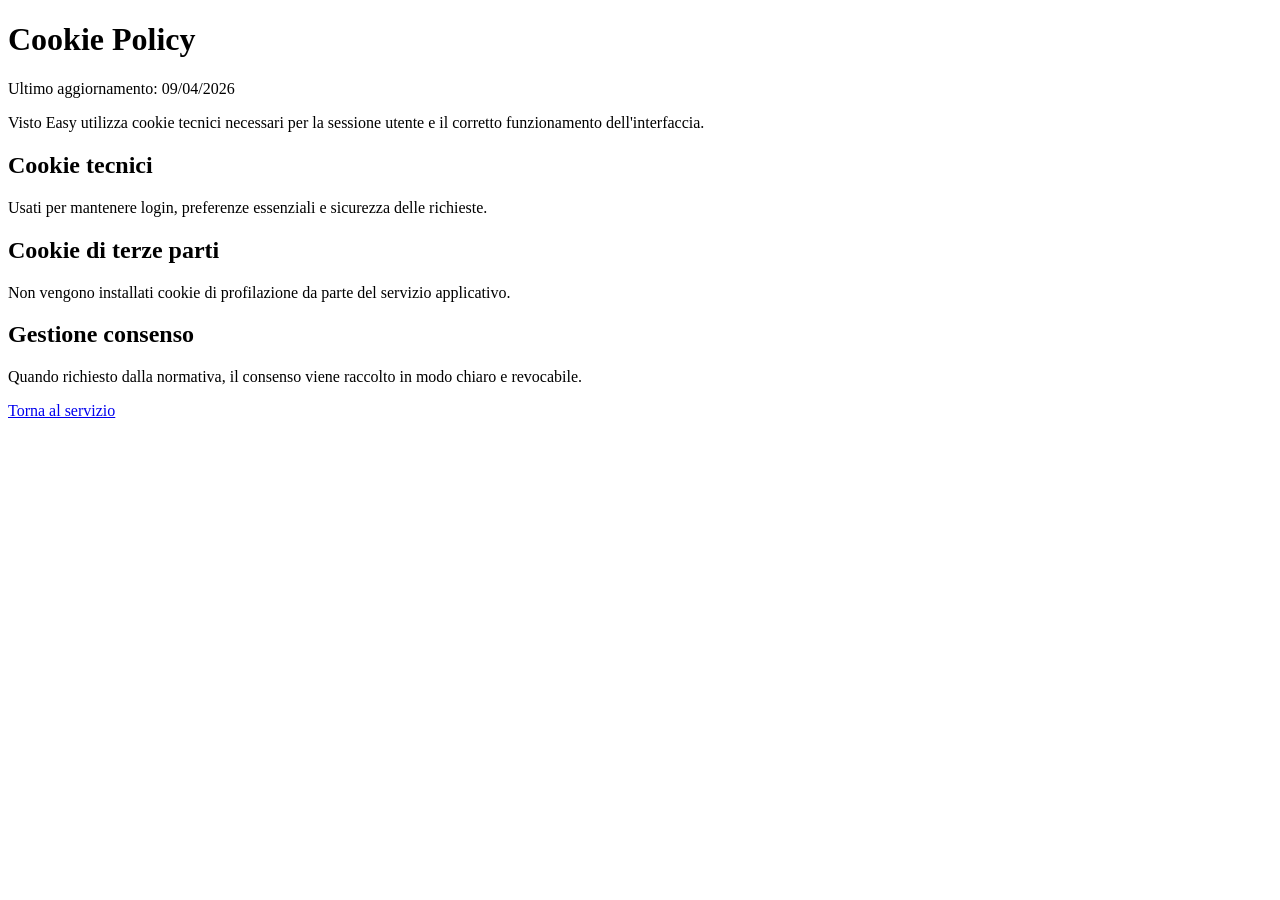
==== web/cookie-policy.html @ f8d87fb6 "feat(web): refine backoffice route, legal pages, and form UX" ====
<!doctype html>
<html lang="it">
<head>
  <meta charset="utf-8">
  <meta name="viewport" content="width=device-width, initial-scale=1">
  <title>Cookie Policy - Visto Easy</title>
  <link rel="stylesheet" href="/assets/styles.css">
</head>
<body>
  <main class="legal container">
    <h1>Cookie Policy</h1>
    <p>Ultimo aggiornamento: 09/04/2026</p>
    <p>Visto Easy utilizza cookie tecnici necessari per la sessione utente e il corretto funzionamento dell'interfaccia.</p>
    <h2>Cookie tecnici</h2>
    <p>Usati per mantenere login, preferenze essenziali e sicurezza delle richieste.</p>
    <h2>Cookie di terze parti</h2>
    <p>Non vengono installati cookie di profilazione da parte del servizio applicativo.</p>
    <h2>Gestione consenso</h2>
    <p>Quando richiesto dalla normativa, il consenso viene raccolto in modo chiaro e revocabile.</p>
    <p><a class="btn btn-ghost" href="/">Torna al servizio</a></p>
  </main>
</body>
</html>
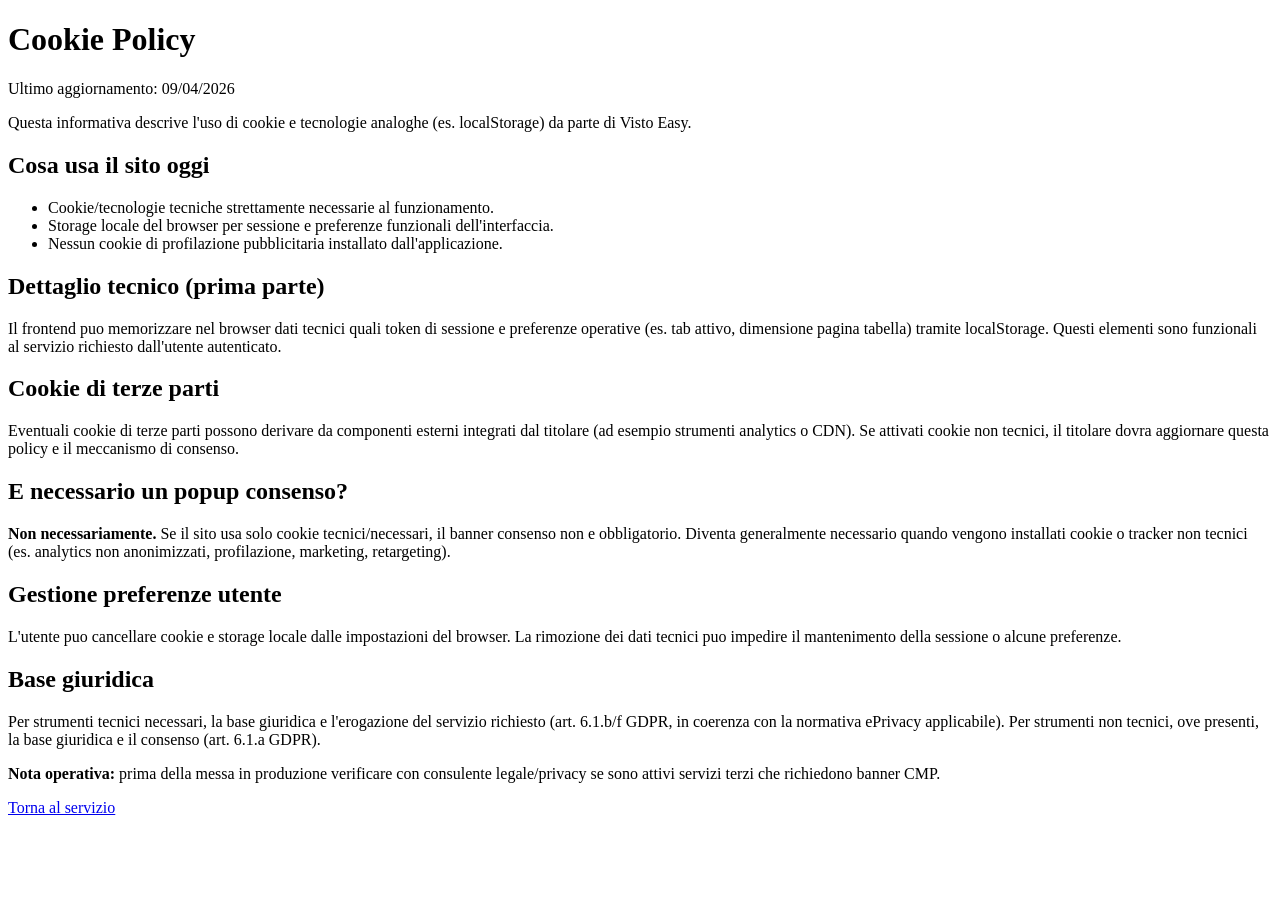
==== commit 141e618e: "Backoffice UX updates: utenti split, inviti operatori, assegnazioni dropdown, footer sticky" ====
--- a/web/cookie-policy.html
+++ b/web/cookie-policy.html
@@ -10,13 +10,31 @@
   <main class="legal container">
     <h1>Cookie Policy</h1>
     <p>Ultimo aggiornamento: 09/04/2026</p>
-    <p>Visto Easy utilizza cookie tecnici necessari per la sessione utente e il corretto funzionamento dell'interfaccia.</p>
-    <h2>Cookie tecnici</h2>
-    <p>Usati per mantenere login, preferenze essenziali e sicurezza delle richieste.</p>
+    <p>Questa informativa descrive l'uso di cookie e tecnologie analoghe (es. localStorage) da parte di Visto Easy.</p>
+
+    <h2>Cosa usa il sito oggi</h2>
+    <ul>
+      <li>Cookie/tecnologie tecniche strettamente necessarie al funzionamento.</li>
+      <li>Storage locale del browser per sessione e preferenze funzionali dell'interfaccia.</li>
+      <li>Nessun cookie di profilazione pubblicitaria installato dall'applicazione.</li>
+    </ul>
+
+    <h2>Dettaglio tecnico (prima parte)</h2>
+    <p>Il frontend puo memorizzare nel browser dati tecnici quali token di sessione e preferenze operative (es. tab attivo, dimensione pagina tabella) tramite localStorage. Questi elementi sono funzionali al servizio richiesto dall'utente autenticato.</p>
+
     <h2>Cookie di terze parti</h2>
-    <p>Non vengono installati cookie di profilazione da parte del servizio applicativo.</p>
-    <h2>Gestione consenso</h2>
-    <p>Quando richiesto dalla normativa, il consenso viene raccolto in modo chiaro e revocabile.</p>
+    <p>Eventuali cookie di terze parti possono derivare da componenti esterni integrati dal titolare (ad esempio strumenti analytics o CDN). Se attivati cookie non tecnici, il titolare dovra aggiornare questa policy e il meccanismo di consenso.</p>
+
+    <h2>E necessario un popup consenso?</h2>
+    <p><strong>Non necessariamente.</strong> Se il sito usa solo cookie tecnici/necessari, il banner consenso non e obbligatorio. Diventa generalmente necessario quando vengono installati cookie o tracker non tecnici (es. analytics non anonimizzati, profilazione, marketing, retargeting).</p>
+
+    <h2>Gestione preferenze utente</h2>
+    <p>L'utente puo cancellare cookie e storage locale dalle impostazioni del browser. La rimozione dei dati tecnici puo impedire il mantenimento della sessione o alcune preferenze.</p>
+
+    <h2>Base giuridica</h2>
+    <p>Per strumenti tecnici necessari, la base giuridica e l'erogazione del servizio richiesto (art. 6.1.b/f GDPR, in coerenza con la normativa ePrivacy applicabile). Per strumenti non tecnici, ove presenti, la base giuridica e il consenso (art. 6.1.a GDPR).</p>
+
+    <p class="helper-text"><strong>Nota operativa:</strong> prima della messa in produzione verificare con consulente legale/privacy se sono attivi servizi terzi che richiedono banner CMP.</p>
     <p><a class="btn btn-ghost" href="/">Torna al servizio</a></p>
   </main>
 </body>
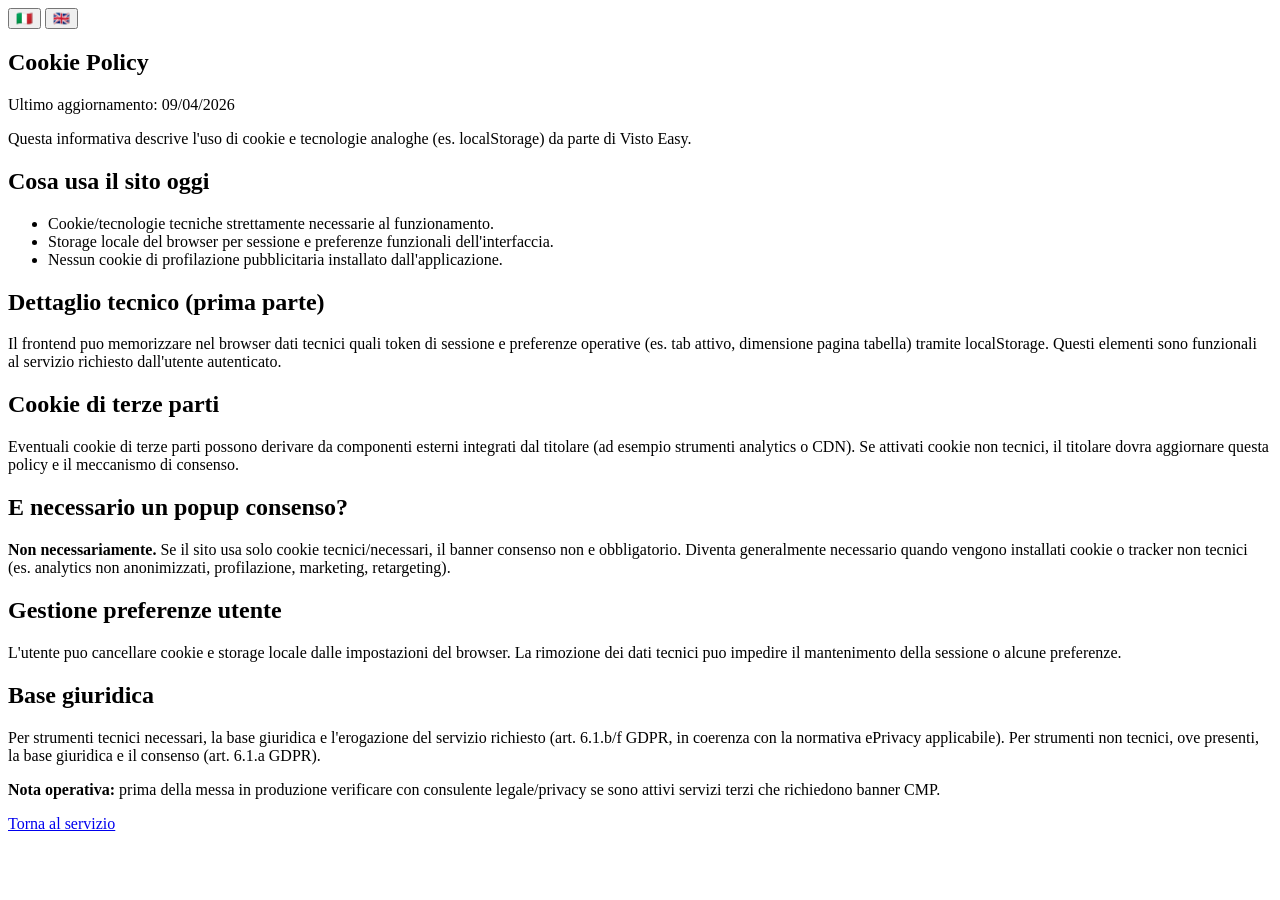
==== commit 3de209ff: "feat(i18n): add it-en language switch and fix password strength refresh" ====
--- a/web/cookie-policy.html
+++ b/web/cookie-policy.html
@@ -8,34 +8,102 @@
 </head>
 <body>
   <main class="legal container">
-    <h1>Cookie Policy</h1>
-    <p>Ultimo aggiornamento: 09/04/2026</p>
-    <p>Questa informativa descrive l'uso di cookie e tecnologie analoghe (es. localStorage) da parte di Visto Easy.</p>
+    <div class="actions" style="justify-content: flex-end; margin-top: 0; margin-bottom: 12px;">
+      <button class="btn btn-ghost" type="button" data-lang="it" aria-pressed="true">🇮🇹</button>
+      <button class="btn btn-ghost" type="button" data-lang="en" aria-pressed="false">🇬🇧</button>
+    </div>
 
-    <h2>Cosa usa il sito oggi</h2>
-    <ul>
-      <li>Cookie/tecnologie tecniche strettamente necessarie al funzionamento.</li>
-      <li>Storage locale del browser per sessione e preferenze funzionali dell'interfaccia.</li>
-      <li>Nessun cookie di profilazione pubblicitaria installato dall'applicazione.</li>
-    </ul>
+    <section data-lang-content="it">
+      <h1>Cookie Policy</h1>
+      <p>Ultimo aggiornamento: 09/04/2026</p>
+      <p>Questa informativa descrive l'uso di cookie e tecnologie analoghe (es. localStorage) da parte di Visto Easy.</p>
 
-    <h2>Dettaglio tecnico (prima parte)</h2>
-    <p>Il frontend puo memorizzare nel browser dati tecnici quali token di sessione e preferenze operative (es. tab attivo, dimensione pagina tabella) tramite localStorage. Questi elementi sono funzionali al servizio richiesto dall'utente autenticato.</p>
+      <h2>Cosa usa il sito oggi</h2>
+      <ul>
+        <li>Cookie/tecnologie tecniche strettamente necessarie al funzionamento.</li>
+        <li>Storage locale del browser per sessione e preferenze funzionali dell'interfaccia.</li>
+        <li>Nessun cookie di profilazione pubblicitaria installato dall'applicazione.</li>
+      </ul>
 
-    <h2>Cookie di terze parti</h2>
-    <p>Eventuali cookie di terze parti possono derivare da componenti esterni integrati dal titolare (ad esempio strumenti analytics o CDN). Se attivati cookie non tecnici, il titolare dovra aggiornare questa policy e il meccanismo di consenso.</p>
+      <h2>Dettaglio tecnico (prima parte)</h2>
+      <p>Il frontend puo memorizzare nel browser dati tecnici quali token di sessione e preferenze operative (es. tab attivo, dimensione pagina tabella) tramite localStorage. Questi elementi sono funzionali al servizio richiesto dall'utente autenticato.</p>
 
-    <h2>E necessario un popup consenso?</h2>
-    <p><strong>Non necessariamente.</strong> Se il sito usa solo cookie tecnici/necessari, il banner consenso non e obbligatorio. Diventa generalmente necessario quando vengono installati cookie o tracker non tecnici (es. analytics non anonimizzati, profilazione, marketing, retargeting).</p>
+      <h2>Cookie di terze parti</h2>
+      <p>Eventuali cookie di terze parti possono derivare da componenti esterni integrati dal titolare (ad esempio strumenti analytics o CDN). Se attivati cookie non tecnici, il titolare dovra aggiornare questa policy e il meccanismo di consenso.</p>
 
-    <h2>Gestione preferenze utente</h2>
-    <p>L'utente puo cancellare cookie e storage locale dalle impostazioni del browser. La rimozione dei dati tecnici puo impedire il mantenimento della sessione o alcune preferenze.</p>
+      <h2>E necessario un popup consenso?</h2>
+      <p><strong>Non necessariamente.</strong> Se il sito usa solo cookie tecnici/necessari, il banner consenso non e obbligatorio. Diventa generalmente necessario quando vengono installati cookie o tracker non tecnici (es. analytics non anonimizzati, profilazione, marketing, retargeting).</p>
 
-    <h2>Base giuridica</h2>
-    <p>Per strumenti tecnici necessari, la base giuridica e l'erogazione del servizio richiesto (art. 6.1.b/f GDPR, in coerenza con la normativa ePrivacy applicabile). Per strumenti non tecnici, ove presenti, la base giuridica e il consenso (art. 6.1.a GDPR).</p>
+      <h2>Gestione preferenze utente</h2>
+      <p>L'utente puo cancellare cookie e storage locale dalle impostazioni del browser. La rimozione dei dati tecnici puo impedire il mantenimento della sessione o alcune preferenze.</p>
 
-    <p class="helper-text"><strong>Nota operativa:</strong> prima della messa in produzione verificare con consulente legale/privacy se sono attivi servizi terzi che richiedono banner CMP.</p>
-    <p><a class="btn btn-ghost" href="/">Torna al servizio</a></p>
+      <h2>Base giuridica</h2>
+      <p>Per strumenti tecnici necessari, la base giuridica e l'erogazione del servizio richiesto (art. 6.1.b/f GDPR, in coerenza con la normativa ePrivacy applicabile). Per strumenti non tecnici, ove presenti, la base giuridica e il consenso (art. 6.1.a GDPR).</p>
+
+      <p class="helper-text"><strong>Nota operativa:</strong> prima della messa in produzione verificare con consulente legale/privacy se sono attivi servizi terzi che richiedono banner CMP.</p>
+      <p><a class="btn btn-ghost" href="/">Torna al servizio</a></p>
+    </section>
+
+    <section data-lang-content="en" hidden>
+      <h1>Cookie Policy</h1>
+      <p>Last update: 09/04/2026</p>
+      <p>This notice explains the use of cookies and similar technologies (for example localStorage) by Visto Easy.</p>
+
+      <h2>What the site currently uses</h2>
+      <ul>
+        <li>Strictly necessary technical cookies/technologies for service operation.</li>
+        <li>Browser local storage for session and functional interface preferences.</li>
+        <li>No advertising profiling cookies are set by the application.</li>
+      </ul>
+
+      <h2>Technical details (first party)</h2>
+      <p>The frontend may store technical data in the browser such as session tokens and operational preferences (for example active tab, table page size) through localStorage. These elements are functional to the requested service for authenticated users.</p>
+
+      <h2>Third-party cookies</h2>
+      <p>Any third-party cookies may come from external components integrated by the controller (for example analytics tools or CDNs). If non-technical cookies are enabled, this policy and the consent mechanism must be updated.</p>
+
+      <h2>Is a consent popup required?</h2>
+      <p><strong>Not necessarily.</strong> If the site only uses technical/necessary cookies, a consent banner is generally not required. It usually becomes required when non-technical cookies or trackers are installed (for example non-anonymized analytics, profiling, marketing, retargeting).</p>
+
+      <h2>User preference management</h2>
+      <p>Users can delete cookies and local storage from browser settings. Removing technical data may prevent session persistence or some preferences from being kept.</p>
+
+      <h2>Legal basis</h2>
+      <p>For necessary technical tools, the legal basis is the delivery of the requested service (art. 6.1.b/f GDPR, consistent with applicable ePrivacy rules). For non-technical tools, where present, the legal basis is consent (art. 6.1.a GDPR).</p>
+
+      <p class="helper-text"><strong>Operational note:</strong> before production release, confirm with legal/privacy counsel whether third-party services requiring a CMP banner are active.</p>
+      <p><a class="btn btn-ghost" href="/">Back to service</a></p>
+    </section>
   </main>
+
+  <script>
+    (() => {
+      const LANG_KEY = 'visto_easy_lang_v1';
+      const normalizeLang = (value) => (String(value || '').toLowerCase() === 'en' ? 'en' : 'it');
+      let lang = normalizeLang(window.localStorage.getItem(LANG_KEY) || document.documentElement.lang || navigator.language?.slice(0, 2));
+
+      const applyLang = () => {
+        document.documentElement.lang = lang;
+        document.querySelectorAll('[data-lang-content]').forEach((section) => {
+          const visible = section.getAttribute('data-lang-content') === lang;
+          section.hidden = !visible;
+        });
+        document.querySelectorAll('[data-lang]').forEach((btn) => {
+          const active = btn.getAttribute('data-lang') === lang;
+          btn.setAttribute('aria-pressed', active ? 'true' : 'false');
+        });
+      };
+
+      document.querySelectorAll('[data-lang]').forEach((btn) => {
+        btn.addEventListener('click', () => {
+          lang = normalizeLang(btn.getAttribute('data-lang'));
+          window.localStorage.setItem(LANG_KEY, lang);
+          applyLang();
+        });
+      });
+
+      applyLang();
+    })();
+  </script>
 </body>
 </html>
